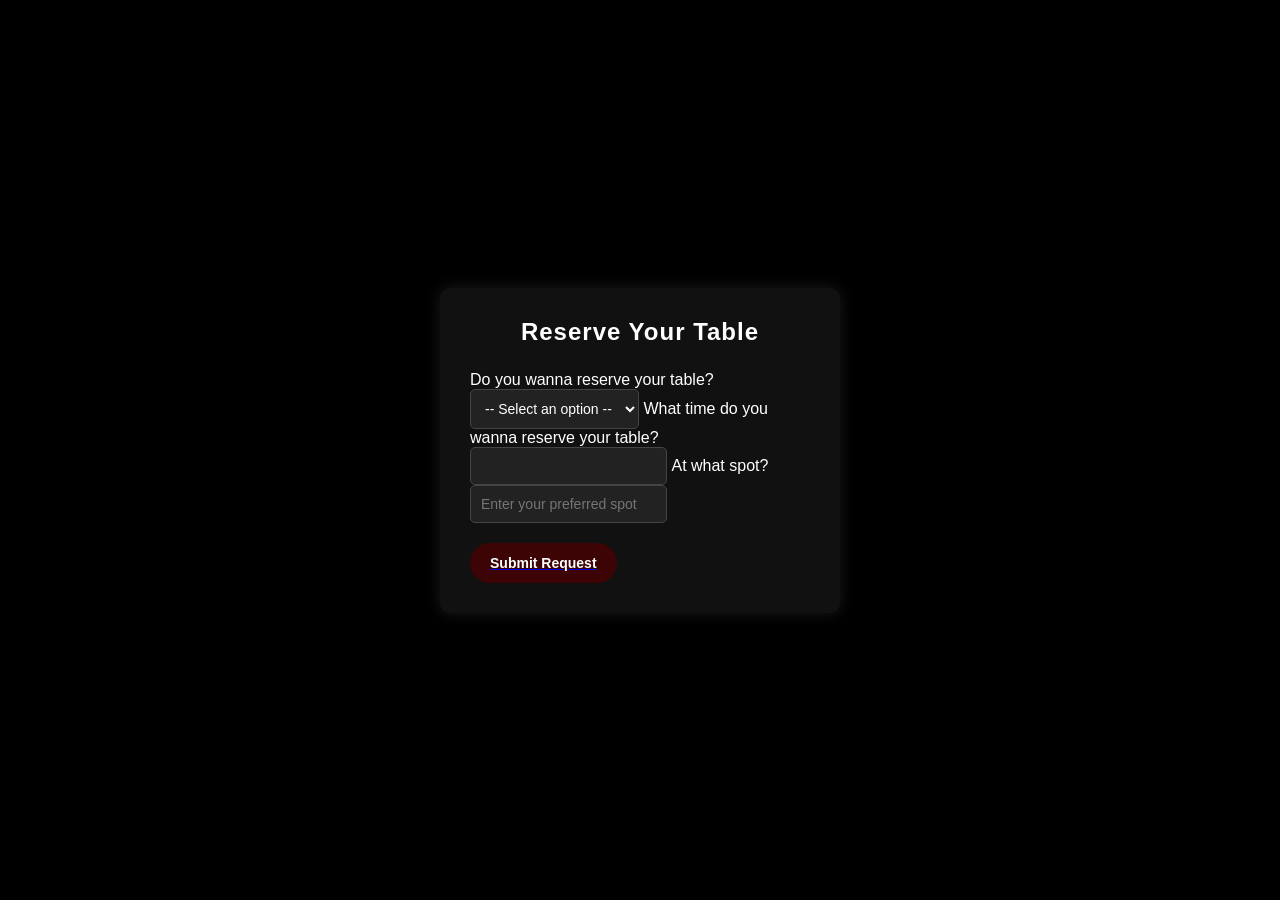
==== booking.html @ ccdfbcbf "Add files via upload" ====
<!DOCTYPE html>
<html lang="en">
<head>
    <meta charset="UTF-8">
    <meta name="viewport" content="width=device-width, initial-scale=1.0">
    <title>Booking Page</title>

  <style>
   
   * {
       margin: 0;
       padding: 0;
       box-sizing: border-box;
       font-family: Arial, sans-serif;
   }


   body {
    background-color: #000;
    color: #fff;
    display: flex;
    justify-content: center;
    align-items: center;
    min-height: 100vh;
   }


   .booking-container {
    background-color: #111;
    padding: 30px;
    border-radius: 10px;
    width: 400px;
    box-shadow: 0 0 15px rgba(255, 255, 255, 0.1);
   }


   .booking-container h1 {
    text-align: center;
    margin-bottom: 25px;
    font-size: 24px;
    letter-spacing: 1px;
   }


   form {
    display: flex;
    flex-direction: column;
    gap: 15px;
   }


   label {
    font-size: 16px;
    margin-bottom: 5px;
   }


   input,
   select {
    padding: 10px;
    border: 1px solid #444;
    border-radius: 5px;
    background-color: #222;
    color: #fff;
    font-size: 14px;
    outline: none;
    transition: 0.3s;
   }


   input:focus,
   select:focus {
    border-color: #fff;
    box-shadow: 0 0 5px #fff;
   }


   .btn-container {
    display: flex;
    justify-content: flex-start;
    margin-top: 20px;
   }


   .submit-btn {
    background-color: #3c0404;
    color: #fff;
    padding: 12px 20px;
    border: none;
    border-radius: 25px;
    font-size: 14px;
    font-weight: bold;
    cursor: pointer;
    transition: all 0.3s ease;
   }


   .submit-btn:hover {
    background-color: #fff;
    color: #000;
   }


   @media (max-width: 500px) {
    .booking-container {
        width: 90%;
        padding: 20px;
    }
   }
  </style>
</head>
<body>
    <div class="booking-container">
        <h1>Reserve Your Table</h1>
        
            <label for="reserve">Do you wanna reserve your table?</label>
            <select id="reserve" name="reserve" required>
                <option value="">-- Select an option --</option>
                <option value="yes">Yes, please</option>
                <option value="no">No, maybe later</option>
            </select>

        
            <label for="time">What time do you wanna reserve your table?</label>
            <input type="text" id="time" name="time" required>

            
            <label for="spot">At what spot?</label>
            <input type="text" id="spot" name="spot" placeholder="Enter your preferred spot" required>

    
            <a class="btn-container" href="submit.html" target="_self">
                <button type="submit" class="submit-btn">Submit Request</button>
            </a>
        </form>
    </div>
</body>
</html>
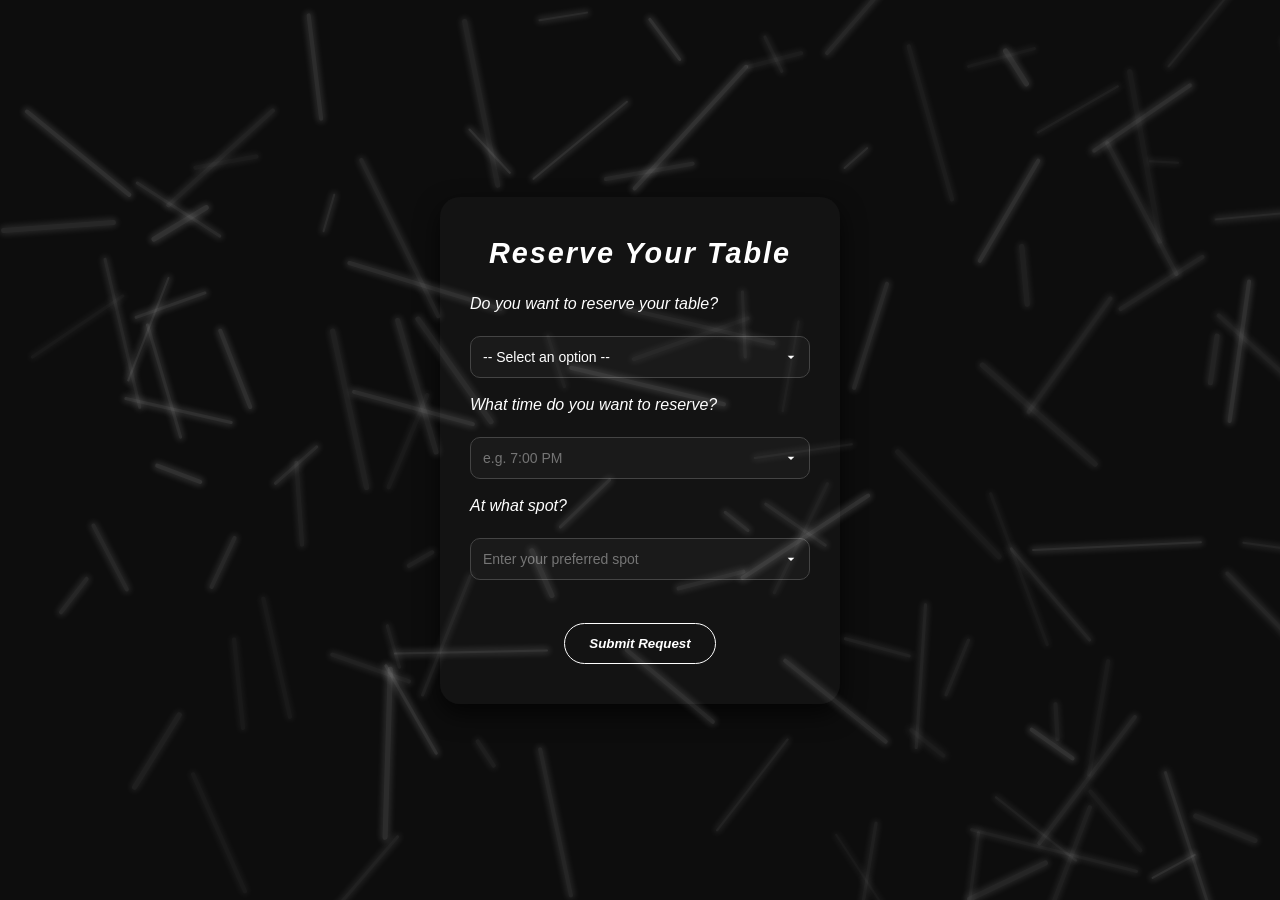
==== commit be1b719a: "Update and rename Booking.html to booking.html" ====
--- a/booking.html
+++ b/booking.html
@@ -1,139 +1,188 @@
-
 <!DOCTYPE html>
 <html lang="en">
 <head>
-    <meta charset="UTF-8">
-    <meta name="viewport" content="width=device-width, initial-scale=1.0">
-    <title>Booking Page</title>
+  <meta charset="UTF-8">
+  <meta name="viewport" content="width=device-width, initial-scale=1.0">
+  <title>Book Your Table | The Elite Trio</title>
+  <style>
+* {
+  margin: 0;
+  padding: 0;
+  box-sizing: border-box;
+  font-family: 'Segoe UI', sans-serif;
+  text-transform: none;
+}
 
-  <style>
-   
-   * {
-       margin: 0;
-       padding: 0;
-       box-sizing: border-box;
-       font-family: Arial, sans-serif;
-   }
+body {
+  background-color: #0d0d0d;
+  color: #fff;
+  display: flex;
+  justify-content: center;
+  align-items: center;
+  min-height: 100vh;
+  padding: 20px;
+}
+    .scribble-layer {
+      position: fixed;
+      top: 0;
+      left: 0;
+      width: 100%;
+      height: 100%;
+      z-index: 0;
+      pointer-events: none;
+    }
 
+     .scribble-line {
+      position: absolute;
+      background-color: white;
+      border-radius: 10px;
+      box-shadow: 0 0 6px 2px white;
+      opacity: 0.1; /* More visible */
+    }
 
-   body {
-    background-color: #000;
-    color: #fff;
-    display: flex;
-    justify-content: center;
-    align-items: center;
-    min-height: 100vh;
-   }
+.booking-container {
+  background: rgba(20, 20, 20, 0.95);
+  padding: 40px 30px;
+  border-radius: 20px;
+  width: 400px;
+  box-shadow: 0 10px 25px rgba(0,0,0,0.7);
+  text-align: center;
+}
 
+.booking-container h1 {
+  margin-bottom: 25px;
+  font-size: 1.8rem;
+  letter-spacing: 2px;
+  font-style: italic;
+}
 
-   .booking-container {
-    background-color: #111;
-    padding: 30px;
-    border-radius: 10px;
-    width: 400px;
-    box-shadow: 0 0 15px rgba(255, 255, 255, 0.1);
-   }
+form {
+  display: flex;
+  flex-direction: column;
+  gap: 18px;
+  text-align: left;
+}
 
+label {
+  font-size: 16px;
+  margin-bottom: 5px;
+  font-style: italic;
+}
 
-   .booking-container h1 {
-    text-align: center;
-    margin-bottom: 25px;
-    font-size: 24px;
-    letter-spacing: 1px;
-   }
+/* Modern input + select styling */
+input,
+select {
+  padding: 12px;
+  border: 1px solid #444;
+  border-radius: 10px;
+  background-color: #1a1a1a;
+  color: #fff;
+  font-size: 14px;
+  outline: none;
+  transition: all 0.3s ease;
+  appearance: none;
+  background-image: url("data:image/svg+xml;utf8,<svg fill='white' height='20' viewBox='0 0 24 24' width='20' xmlns='http://www.w3.org/2000/svg'><path d='M7 10l5 5 5-5z'/></svg>");
+  background-repeat: no-repeat;
+  background-position: right 10px center;
+  background-size: 16px;
+  cursor: pointer;
+}
 
+input:focus,
+select:focus {
+  border-color: #fff;
+  box-shadow: 0 0 12px rgba(255, 255, 255, 0.6);
+}
 
-   form {
-    display: flex;
-    flex-direction: column;
-    gap: 15px;
-   }
+/* Hover glow animation */
+input:hover,
+select:hover {
+  border-color: #888;
+  box-shadow: 0 0 8px rgba(255, 255, 255, 0.3);
+}
 
+/* Button */
+.btn-container {
+  display: flex;
+  justify-content: center;
+  margin-top: 25px;
+}
 
-   label {
-    font-size: 16px;
-    margin-bottom: 5px;
-   }
+.submit-btn {
+  border: 1px solid white;
+  padding: 12px 24px;
+  background: transparent;
+  color: white;
+  cursor: pointer;
+  transition: all 0.3s ease;
+  text-decoration: none;
+  font-weight: bold;
+  font-style: italic;
+  border-radius: 30px;
+}
 
+.submit-btn:hover {
+  background: white;
+  color: black;
+  transform: scale(1.05);
+  box-shadow: 0 0 12px rgba(255,255,255,0.6);
+}
 
-   input,
-   select {
-    padding: 10px;
-    border: 1px solid #444;
-    border-radius: 5px;
-    background-color: #222;
-    color: #fff;
-    font-size: 14px;
-    outline: none;
-    transition: 0.3s;
-   }
-
-
-   input:focus,
-   select:focus {
-    border-color: #fff;
-    box-shadow: 0 0 5px #fff;
-   }
-
-
-   .btn-container {
-    display: flex;
-    justify-content: flex-start;
-    margin-top: 20px;
-   }
-
-
-   .submit-btn {
-    background-color: #3c0404;
-    color: #fff;
-    padding: 12px 20px;
-    border: none;
-    border-radius: 25px;
-    font-size: 14px;
-    font-weight: bold;
-    cursor: pointer;
-    transition: all 0.3s ease;
-   }
-
-
-   .submit-btn:hover {
-    background-color: #fff;
-    color: #000;
-   }
-
-
-   @media (max-width: 500px) {
-    .booking-container {
-        width: 90%;
-        padding: 20px;
-    }
-   }
+@media (max-width: 500px) {
+  .booking-container {
+    width: 90%;
+    padding: 25px;
+  }
+}
   </style>
 </head>
 <body>
-    <div class="booking-container">
-        <h1>Reserve Your Table</h1>
-        
-            <label for="reserve">Do you wanna reserve your table?</label>
-            <select id="reserve" name="reserve" required>
-                <option value="">-- Select an option --</option>
-                <option value="yes">Yes, please</option>
-                <option value="no">No, maybe later</option>
-            </select>
+  <div class="booking-container">
+    <h1>Reserve Your Table</h1>
+    <form action="Submit.html" method="GET">
+      <label for="reserve">Do you want to reserve your table?</label>
+      <select id="reserve" name="reserve" required>
+        <option value="">-- Select an option --</option>
+        <option value="yes">Yes, please</option>
+        <option value="no">No, maybe later</option>
+      </select>
+      <div class="scribble-layer" id="scribble-layer"></div>
+          <script>
+    const scribbleContainer = document.getElementById('scribble-layer');
+    const numLines = 120; // slightly more lines
 
-        
-            <label for="time">What time do you wanna reserve your table?</label>
-            <input type="text" id="time" name="time" required>
+    for (let i = 0; i < numLines; i++) {
+      const line = document.createElement('div');
+      line.classList.add('scribble-line');
 
-            
-            <label for="spot">At what spot?</label>
-            <input type="text" id="spot" name="spot" placeholder="Enter your preferred spot" required>
+      const width = Math.random() * 150 + 30;  // 30–180px
+      const height = Math.random() * 3 + 2;    // 2–5px
+      const top = Math.random() * 100;
+      const left = Math.random() * 100;
+      const rotation = Math.random() * 360;
 
-    
-            <a class="btn-container" href="submit.html" target="_self">
-                <button type="submit" class="submit-btn">Submit Request</button>
-            </a>
-        </form>
-    </div>
+      line.style.width = `${width}px`;
+      line.style.height = `${height}px`;
+      line.style.top = `${top}%`;
+      line.style.left = `${left}%`;
+      line.style.transform = `rotate(${rotation}deg)`;
+      line.style.opacity = Math.random() * 0.1 + 0.05; // More visible
+
+      scribbleContainer.appendChild(line);
+    }
+    </script>
+
+      <label for="time">What time do you want to reserve?</label>
+      <input type="text" id="time" name="time" placeholder="e.g. 7:00 PM" required>
+
+      <label for="spot">At what spot?</label>
+      <input type="text" id="spot" name="spot" placeholder="Enter your preferred spot" required>
+
+      <div class="btn-container">
+        <button type="submit" class="submit-btn">Submit Request</button>
+      </div>
+    </form>
+  </div>
 </body>
-</html>+</html>
+
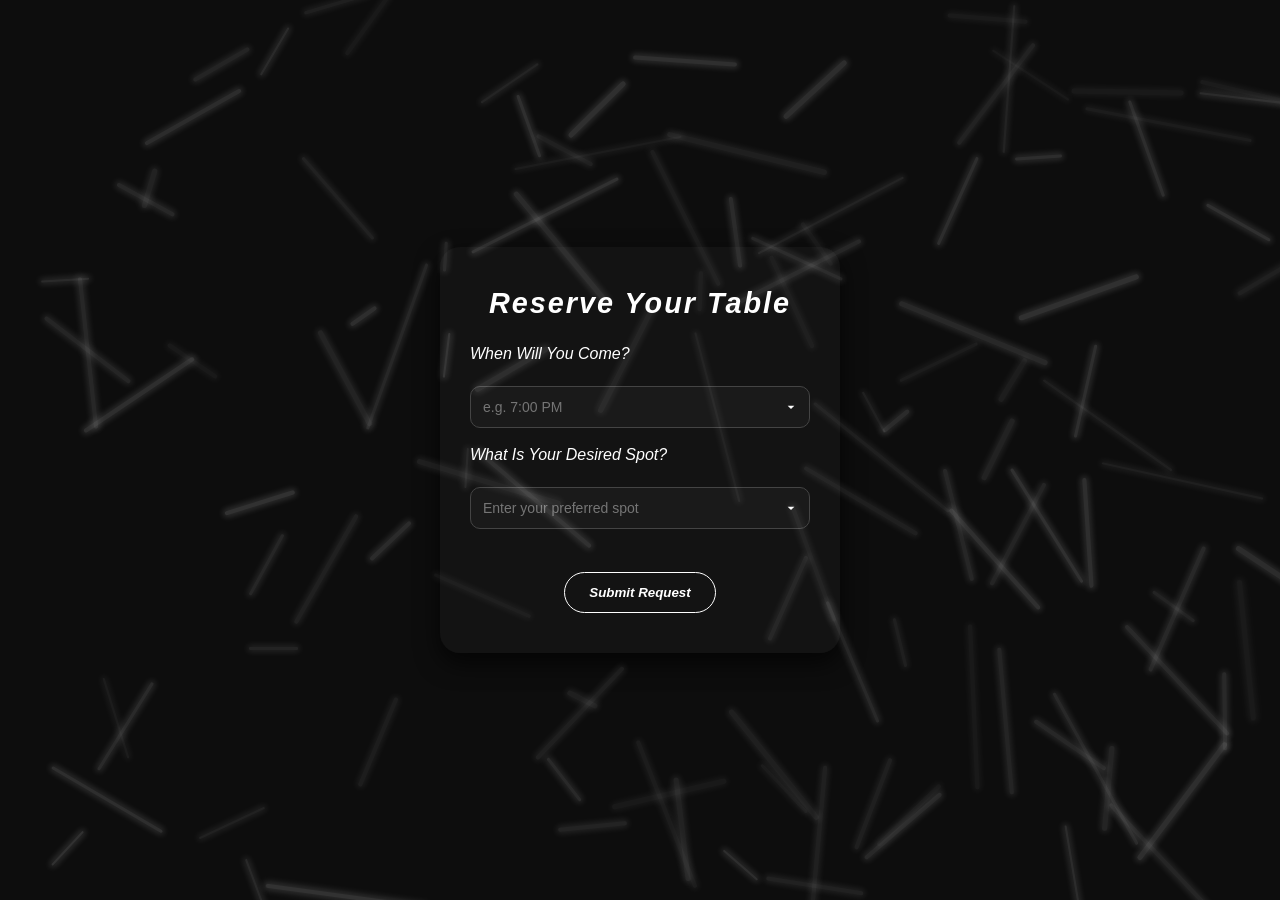
==== commit b6974496: "Update booking.html" ====
--- a/booking.html
+++ b/booking.html
@@ -140,12 +140,7 @@
   <div class="booking-container">
     <h1>Reserve Your Table</h1>
     <form action="Submit.html" method="GET">
-      <label for="reserve">Do you want to reserve your table?</label>
-      <select id="reserve" name="reserve" required>
-        <option value="">-- Select an option --</option>
-        <option value="yes">Yes, please</option>
-        <option value="no">No, maybe later</option>
-      </select>
+
       <div class="scribble-layer" id="scribble-layer"></div>
           <script>
     const scribbleContainer = document.getElementById('scribble-layer');
@@ -172,10 +167,10 @@
     }
     </script>
 
-      <label for="time">What time do you want to reserve?</label>
+      <label for="time">When Will You Come?</label>
       <input type="text" id="time" name="time" placeholder="e.g. 7:00 PM" required>
 
-      <label for="spot">At what spot?</label>
+      <label for="spot">What Is Your Desired Spot?</label>
       <input type="text" id="spot" name="spot" placeholder="Enter your preferred spot" required>
 
       <div class="btn-container">
@@ -186,3 +181,4 @@
 </body>
 </html>
 
+
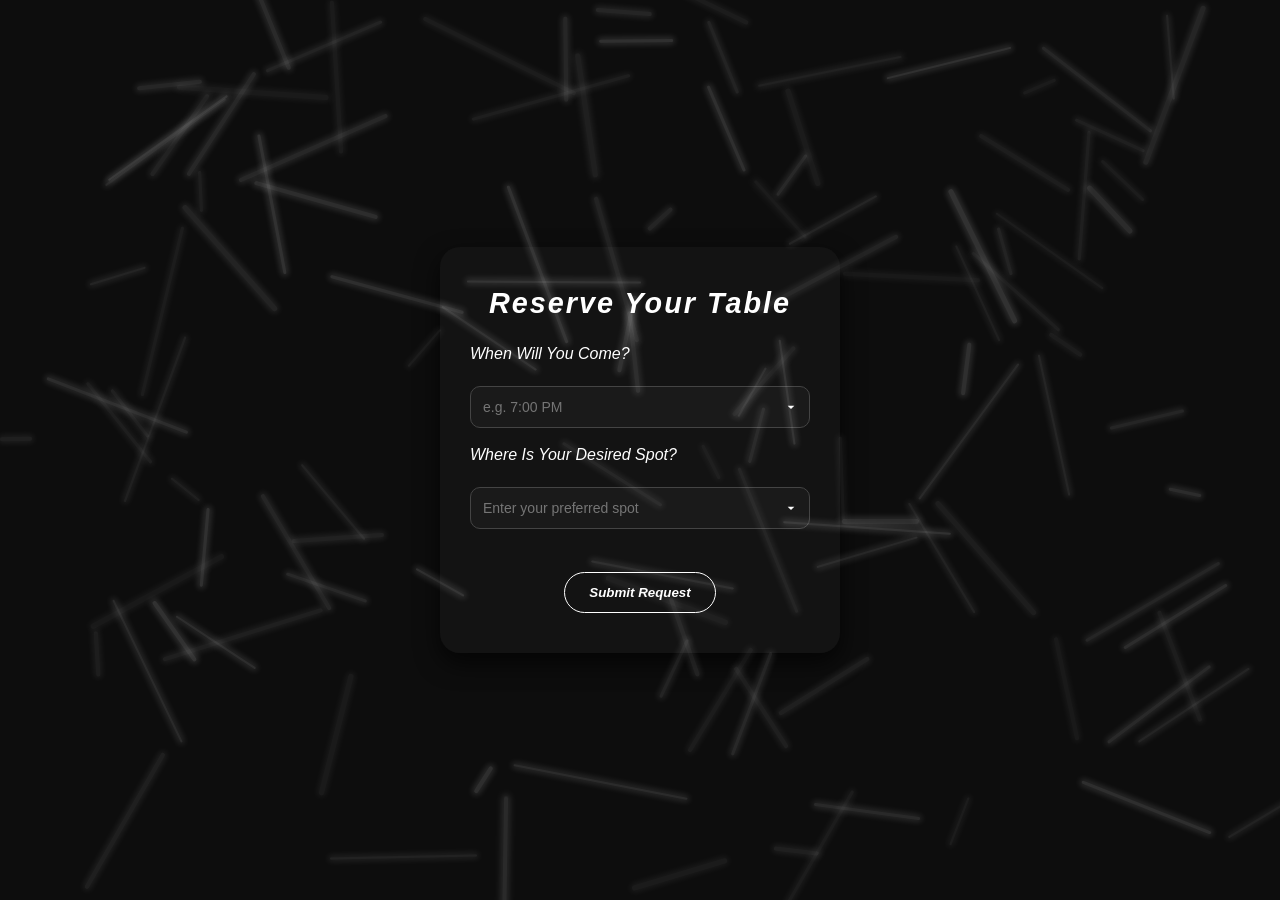
==== commit f9ff9386: "Update booking.html" ====
--- a/booking.html
+++ b/booking.html
@@ -170,7 +170,7 @@
       <label for="time">When Will You Come?</label>
       <input type="text" id="time" name="time" placeholder="e.g. 7:00 PM" required>
 
-      <label for="spot">What Is Your Desired Spot?</label>
+      <label for="spot">Where Is Your Desired Spot?</label>
       <input type="text" id="spot" name="spot" placeholder="Enter your preferred spot" required>
 
       <div class="btn-container">
@@ -182,3 +182,4 @@
 </html>
 
 
+
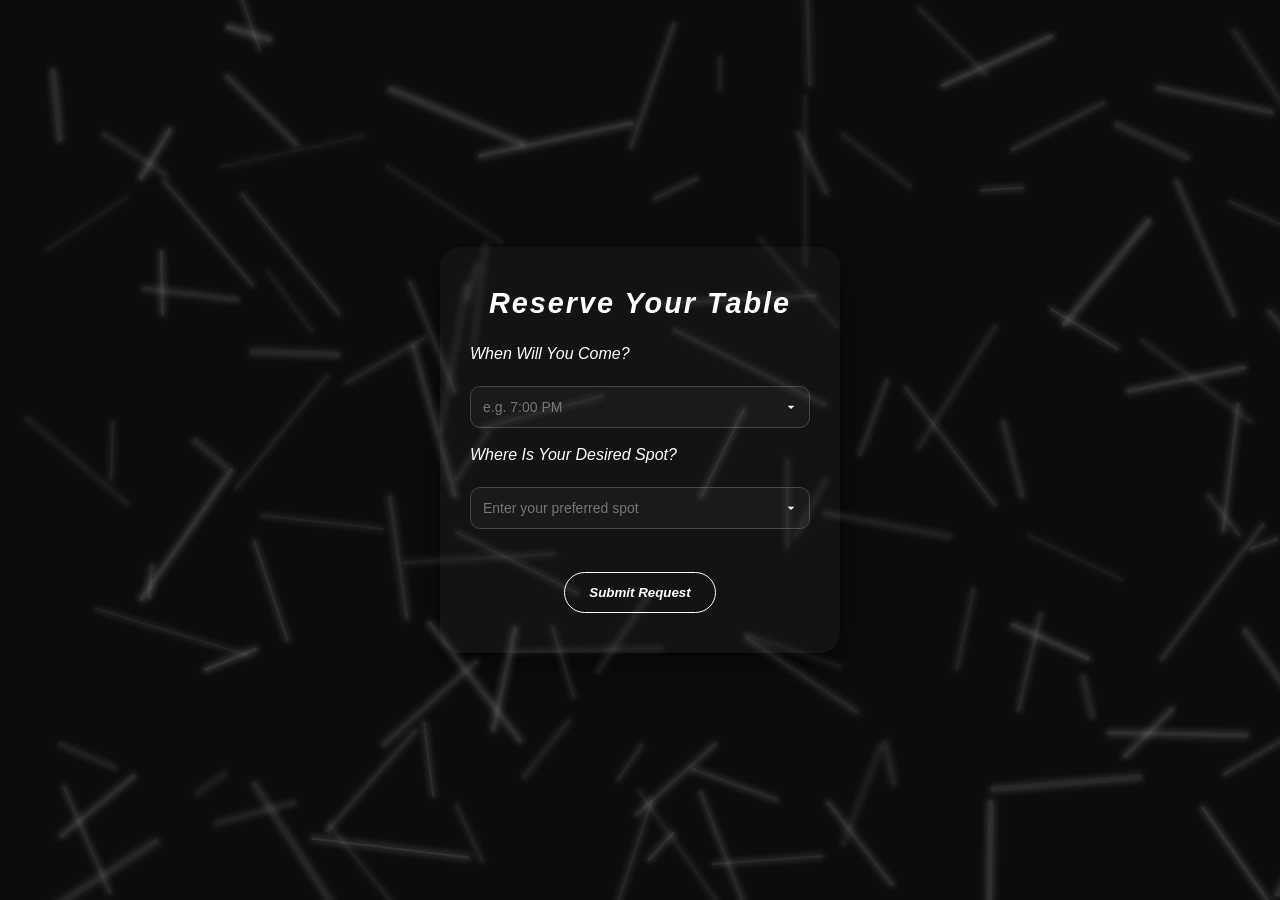
==== commit d5503eee: "Update booking page title and styles" ====
--- a/booking.html
+++ b/booking.html
@@ -3,7 +3,7 @@
 <head>
   <meta charset="UTF-8">
   <meta name="viewport" content="width=device-width, initial-scale=1.0">
-  <title>Book Your Table | The Elite Trio</title>
+  <title>Book Your Table | Fashkala</title>
   <style>
 * {
   margin: 0;
@@ -183,3 +183,4 @@
 
 
 
+
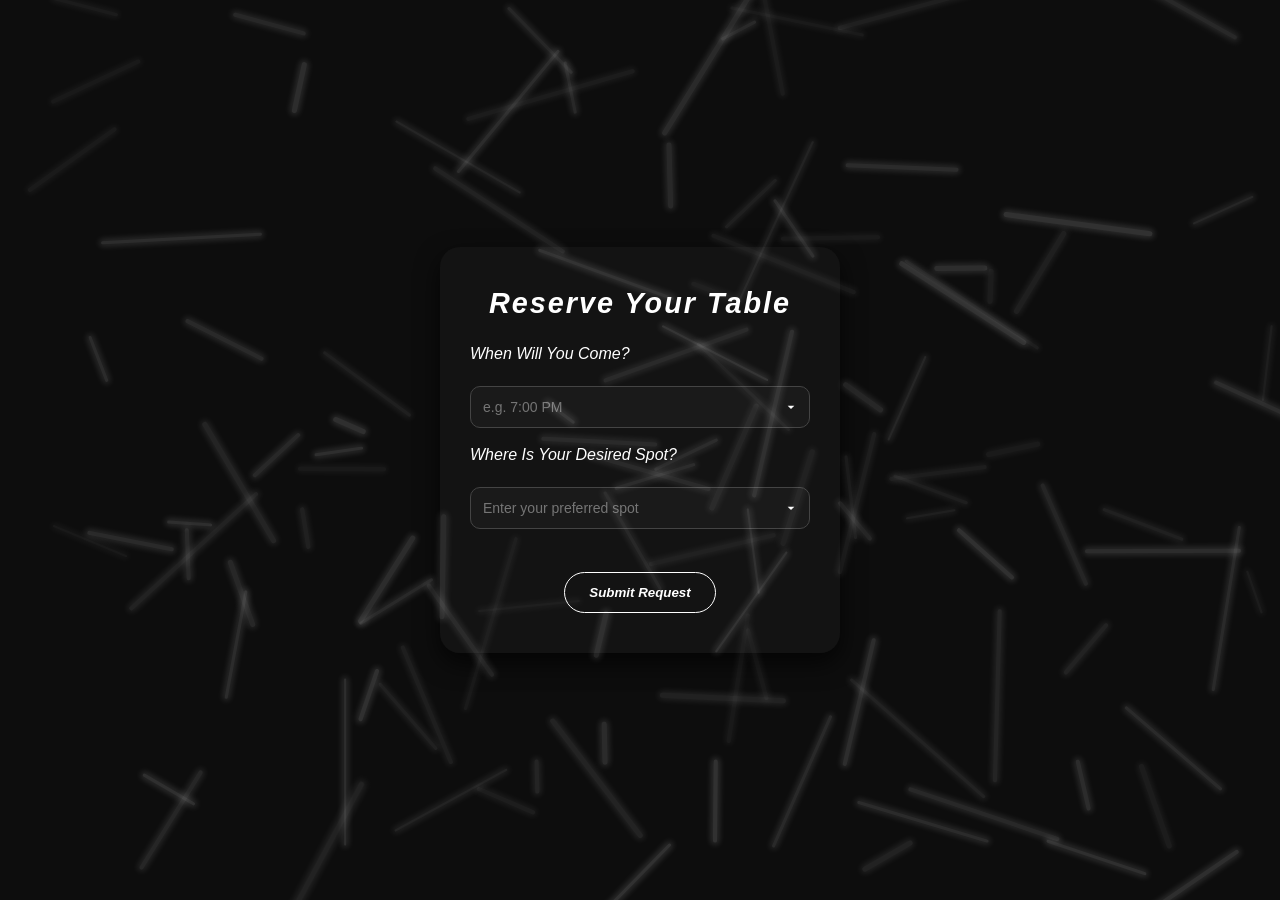
==== commit b9245c78: "Update booking page title and styles" ====
--- a/booking.html
+++ b/booking.html
@@ -3,7 +3,7 @@
 <head>
   <meta charset="UTF-8">
   <meta name="viewport" content="width=device-width, initial-scale=1.0">
-  <title>Book Your Table | Fashkala</title>
+  <title>Book Your Table | BBD</title>
   <style>
 * {
   margin: 0;
@@ -184,3 +184,4 @@
 
 
 
+
